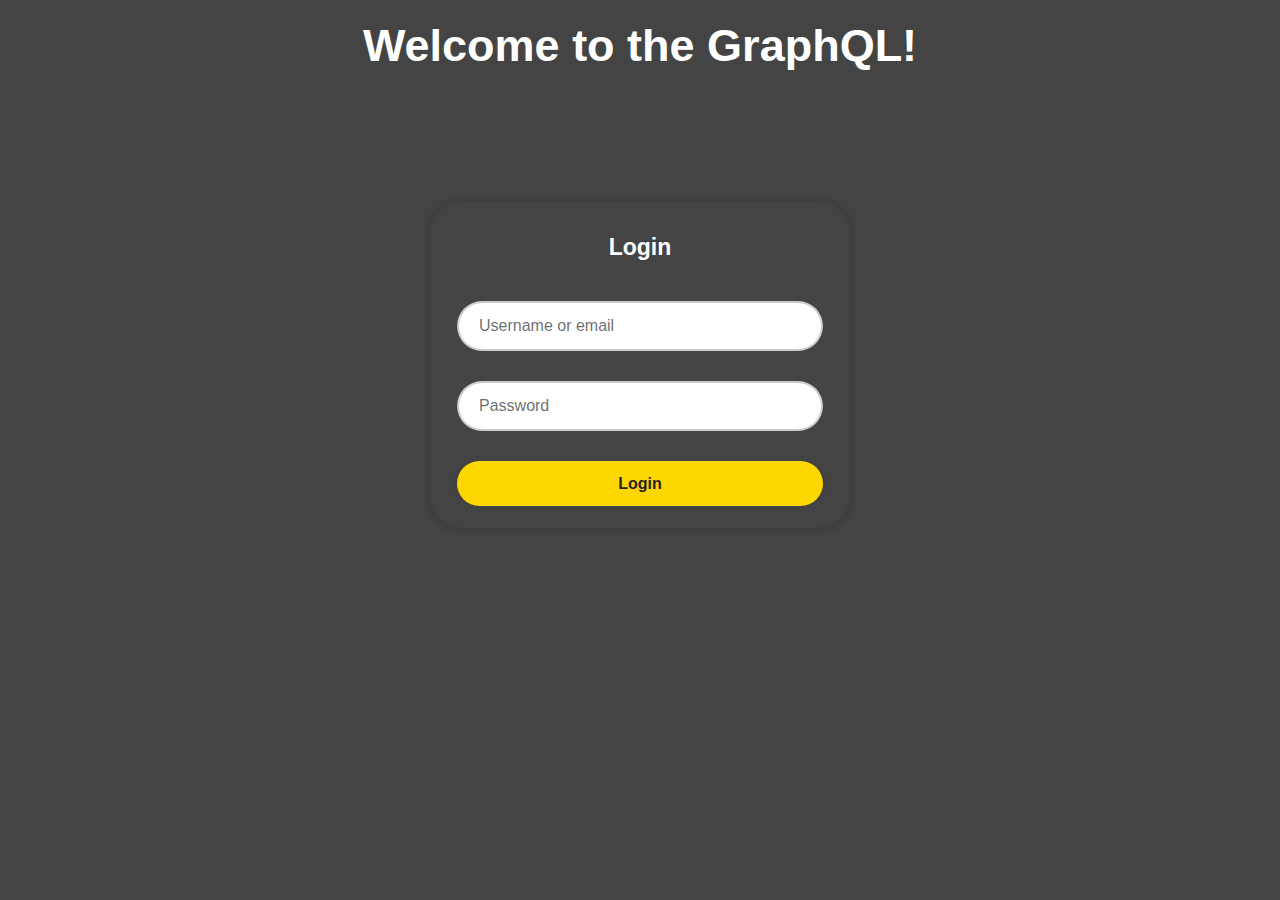
==== index.html @ 44bf0bbd "init" ====
<!DOCTYPE html>
<html lang="en">

<head>
    <meta charset="UTF-8">
    <meta name="viewport" content="width=device-width, initial-scale=1.0">
    <title>GRAPHQL</title>
    <link rel="stylesheet" href="/css/style.css" >

    <div class="banner">
        <h1>Welcome to the GraphQL!</h1>
    </div>

</head>

<body>


    <div class="center">
        <div class="table">
            <form id="form">
                <h1 class="flex">Login</h1>
                <div class="input-box">
                    <label for="username-email"></label><input type="text" placeholder="Username or email" required id="username-email">
                    <i class='bx bx-user'></i>
                </div>
                <div class="input-box">
                    <label for="password"></label><input type="password" placeholder="Password" required id="password">
                    <i class='bx bx-lock-alt'></i>
                </div>
                <div id="error-message" class="error-message"></div>
                <button type="submit" class="btn" id="login-submit">
                    Login <i class='bx bx-log-in'></i>
                </button>
            </form>
        </div>
    </div>

    <script type="module" src="./JS/indexScript.js"></script>
</body>

</html>
---- css/style.css ----
/* Global Styles */
* {
  margin: 0;
  padding: 0;
  box-sizing: border-box;
  font-family: sans-serif;
  background-color: #444444;
}

h1,
h2 {
  color: white;
}

h1 {
  font-size: 45px;
  padding: 10px;
  display: inline;
}

h2 {
  font-size: 35px;
  padding: 15px;
}

p {
  margin: 20px;
}

.banner {
  margin-top: 20px;
  margin-bottom: 120px;
}

body {
  display: flex;
  flex-direction: column;
  align-items: center;
  color: #e0e0e0;
  margin: 0;
  padding: 0;
  height: 100%;
  overflow: hidden;
}

/* Header */
header {
  background: rgba(0, 0, 0, 0.4);
  width: 100%;
  display: flex;
  justify-content: space-between;
  align-items: center;
  padding: 15px;
  box-shadow: 0 2px 5px rgba(0, 0, 0, 0.4);
}

#username {
  color: rgb(255, 255, 255);
  font-size: 30px;
}

main {
  width: 100%;
  margin-left: 200px;
  height: 100vh; /* Full viewport height */
  display: flex;
  flex-wrap: wrap; /* Allows the tabels to wrap to the next line */
  padding: 10px; /* Adds padding around the main container */
  flex-direction: column;
  align-content: flex-start;
}

/* table and Input Box Styles */
.table {
  display: flex;
  flex-direction: column;
  width: 420px;
  background: transparent;
  border: 2px solid rgba(63, 60, 60, 0.2);
  border-radius: 30px;
  backdrop-filter: blur(12px);
  box-shadow: 0 0 10px rgba(0, 0, 0, 0.2);
  padding: 20px 25px;
  box-sizing: border-box; /* Ensures padding and border are included in the width */
  margin: 10px; /* Adds margin around each table */
}

.table h1 {
  font-size: 23px;
  color: white;
}

.progress-size {
  width: 140vh;
  height: 654px;
}

/* login box */

.table .input-box {
  width: 100%;
  position: relative;
  height: 50px;
  margin: 30px 0;
  color: white;
}

.input-box input {
  width: 100%;
  height: 100%;
  background: white;
  outline: none;
  border: 2px solid;
  border-radius: 40px;
  font-size: 16px;
  color: rgba(0, 0, 0, 0.199);
  padding: 20px 45px 20px 20px;
}

.input-box input::placeholder {
  color: rgba(33, 31, 31, 0.667);
}

.input-box i {
  position: absolute;
  right: 20px;
  top: 50%;
  transform: translateY(-50%);
  font-size: 20px;
  color: rgb(255, 255, 255);
}

.table .btn {
  width: 100%;
  height: 45px;
  border: none;
  outline: none;
  border-radius: 40px;
  box-shadow: 0 0 10px rgba(0, 0, 0, 0.1);
  cursor: pointer;
  font-size: 16px;
  font-weight: 600;
}

/* Flex Containers */
.flex {
  display: flex;
  align-items: center;
  justify-content: center;
}

.flex.space-between {
  justify-content: space-between;
}

/* XP Display */
.xpDisplay {
  display: flex;
  justify-content: space-between;
}

.module-name,
.module-level,
.module-xp {
  padding: 5px;
  color: white;
  font-weight: bold;

}

/* Buttons */
.btn {
  transition: all 0.3s ease-in-out;
  width: 180px;
  height: 50px;
  border-radius: 50px;
  background-color: gold;
  box-shadow: 0 0 10px rgba(0, 0, 0, 0.1);
  outline: none;
  cursor: pointer;
  border: none;
  font-size: 24px;
  font-weight: bold;
  color: #232526;
}

.btn:hover {
  background-color: #f0f0f0;
  box-shadow: 0 0 15px rgba(0, 0, 0, 0.2);
}

.btn:active {
  background-color: #e0e0e0;
  box-shadow: 0 0 5px rgba(0, 0, 0, 0.1);
}

.logout {
  width: 120px;
  height: 40px;
  font-size: 20px;
  background-color: white;
}

/* Audit Chart */
#audit-ratio {
  padding: 30px 0;
  width: 90%;
  display: flex;
  align-items: center;
  justify-content: center;
  column-gap: 5vw;
  border-radius: 10px;
  box-shadow: 0 2px 5px rgba(0, 0, 0, 0.4);
  background-color: rgba(0, 0, 0, 0.3);
}

#audit-chart {
  margin: 0 auto;
  transform: rotate(-90deg);
  background: #444;
  border-radius: 50%;
  display: block;
}

.pie {
  fill: cornflowerblue;
  stroke: gold;
  stroke-width: 200;
  stroke-dasharray: 0 628;
  transition: stroke-dasharray 0.3s ease;
}

.legend {
  display: flex;
  align-items: center;
  column-gap: 10px;
  margin-top: 10px;
}

.dots {
  width: 10px;
  height: 10px;
  border-radius: 50%;
  background-color: gold;
}

.dot {
  background-color: cornflowerblue;
}

.graph .labels.x-labels,
.graph .labels.y-labels {
  font-size: 13px;
  fill: #ecf0f1;
}

.labels .label-title {
  font-weight: bold;
  text-transform: uppercase;
  font-size: 12px;
  fill: #ecf0f1;
}


.axeText {
  display: none;
  font-size: 12px;
  fill: black;
}

.axe:hover + .axeText {
  display: block;
}

.line{
  stroke: cornflowerblue;
}

.info-container {
    width: 35%;
    padding: 50px;
    background: rgba(0, 0, 0, 0.3);
    box-shadow: 0 2px 5px rgba(0, 0, 0, 0.4);
    display: flex;
    margin: 15px;
    flex-direction: column;
    height: auto;
    justify-content: space-between;
    cursor: pointer;
    align-items: center;
    perspective: 1000px;
}

.info-container img {
    padding: 30px;
    height: 400px;
    align-items: center;
}

.inner-container {
    font-size: 30px;
    color: white;
    padding: 15px;
    width: 100%;
    backface-visibility: hidden;
    transition: transform 1s;
}


.front {
    transform: rotateY(0deg);
}

.back {
    transform: rotateY(180deg);
    display: none;
}

.info-container.rotated .front {
    display: none;
}

.info-container.rotated .back {
    display: block;
}

.info-container.rotated .inner-container.front {
    animation: rotateForward 1s forwards;
}

.info-container.rotated .inner-container.back {
    animation: rotateBackward 1s forwards;
}
#received-title{
  color: gold;
}

#given-title{
  color: cornflowerblue;
}
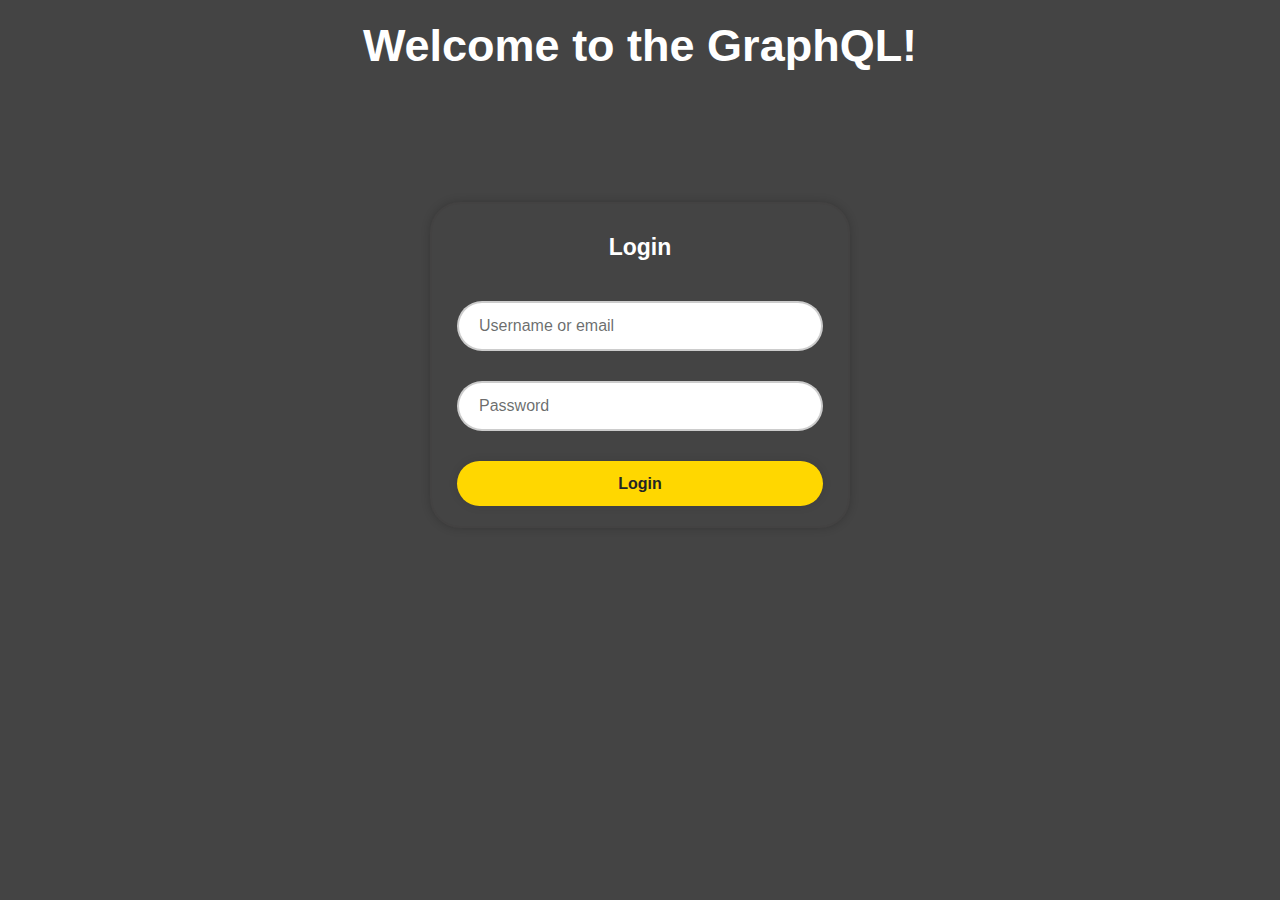
==== commit db1b206d: "Update index.html" ====
--- a/index.html
+++ b/index.html
@@ -5,7 +5,7 @@
     <meta charset="UTF-8">
     <meta name="viewport" content="width=device-width, initial-scale=1.0">
     <title>GRAPHQL</title>
-    <link rel="stylesheet" href="/css/style.css" >
+    <link rel="stylesheet" type="text/css" href="css/style.css">
 
     <div class="banner">
         <h1>Welcome to the GraphQL!</h1>
@@ -39,4 +39,4 @@
     <script type="module" src="./JS/indexScript.js"></script>
 </body>
 
-</html>+</html>
--- a/css/style.css
+++ b/css/style.css
@@ -78,7 +78,6 @@
   background: transparent;
   border: 2px solid rgba(63, 60, 60, 0.2);
   border-radius: 30px;
-  backdrop-filter: blur(12px);
   box-shadow: 0 0 10px rgba(0, 0, 0, 0.2);
   padding: 20px 25px;
   box-sizing: border-box; /* Ensures padding and border are included in the width */
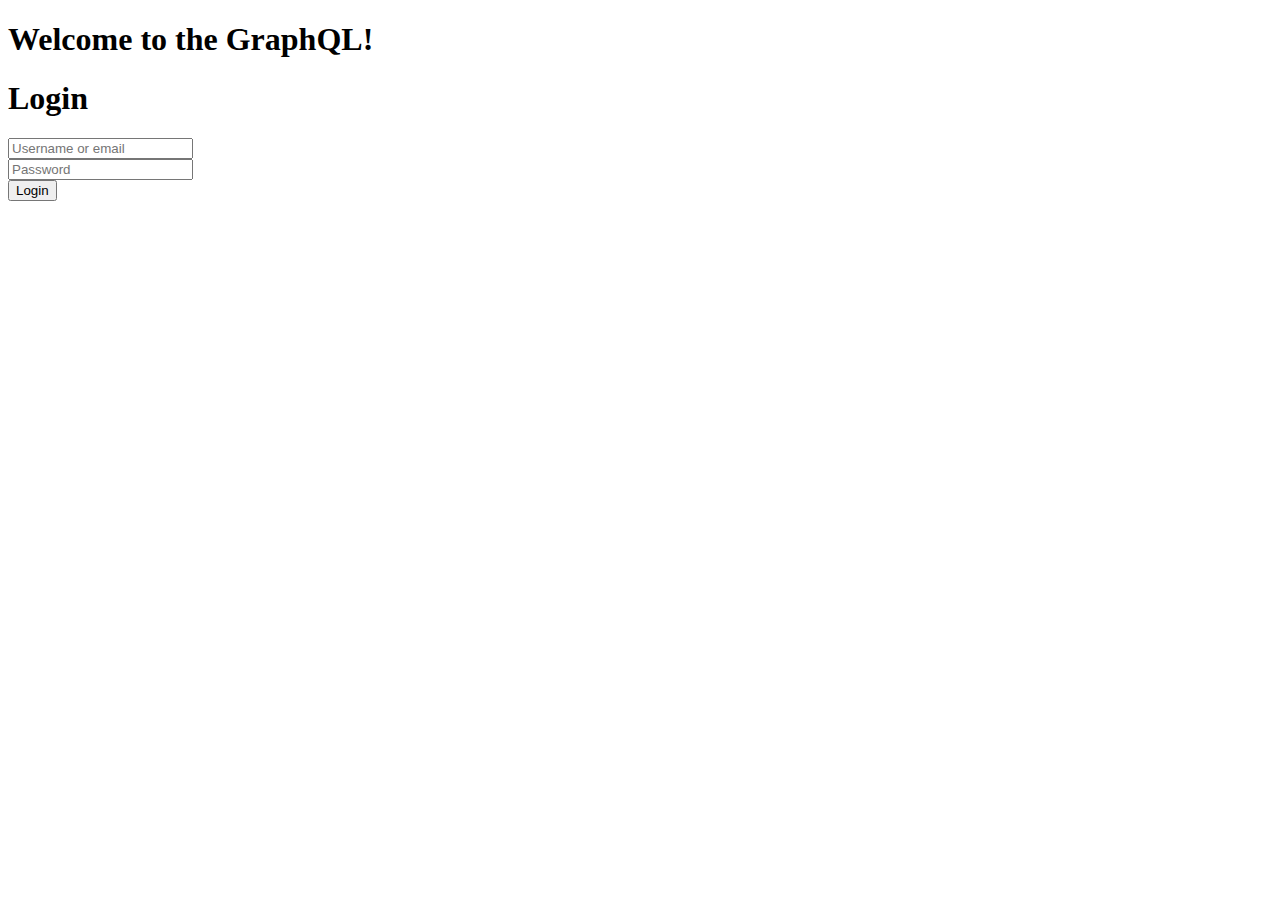
==== commit 72b5befb: "Update index.html" ====
--- a/index.html
+++ b/index.html
@@ -5,7 +5,7 @@
     <meta charset="UTF-8">
     <meta name="viewport" content="width=device-width, initial-scale=1.0">
     <title>GRAPHQL</title>
-    <link rel="stylesheet" type="text/css" href="css/style.css">
+    <link rel="stylesheet" type="text/css" href="graphql/css/style.css">
 
     <div class="banner">
         <h1>Welcome to the GraphQL!</h1>
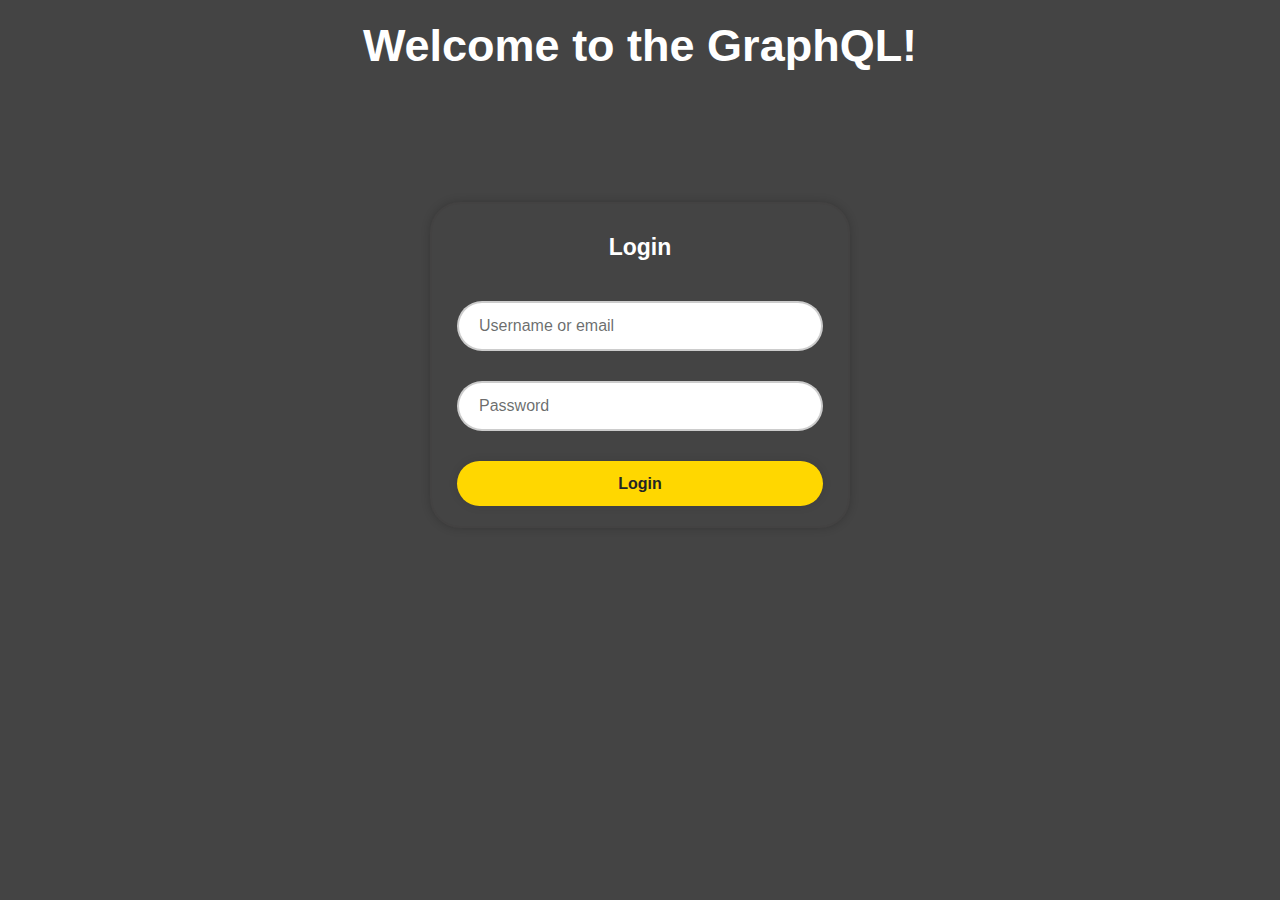
==== commit a5073964: "Update index.html" ====
--- a/index.html
+++ b/index.html
@@ -5,7 +5,7 @@
     <meta charset="UTF-8">
     <meta name="viewport" content="width=device-width, initial-scale=1.0">
     <title>GRAPHQL</title>
-    <link rel="stylesheet" type="text/css" href="graphql/css/style.css">
+    <link rel="stylesheet" type="text/css" href="/css/style.css">
 
     <div class="banner">
         <h1>Welcome to the GraphQL!</h1>
--- a/css/style.css
+++ b/css/style.css
@@ -0,0 +1,339 @@
+/* Global Styles */
+* {
+  margin: 0;
+  padding: 0;
+  box-sizing: border-box;
+  font-family: sans-serif;
+  background-color: #444444;
+}
+
+h1,
+h2 {
+  color: white;
+}
+
+h1 {
+  font-size: 45px;
+  padding: 10px;
+  display: inline;
+}
+
+h2 {
+  font-size: 35px;
+  padding: 15px;
+}
+
+p {
+  margin: 20px;
+}
+
+.banner {
+  margin-top: 20px;
+  margin-bottom: 120px;
+}
+
+body {
+  display: flex;
+  flex-direction: column;
+  align-items: center;
+  color: #e0e0e0;
+  margin: 0;
+  padding: 0;
+  height: 100%;
+  overflow: hidden;
+}
+
+/* Header */
+header {
+  background: rgba(0, 0, 0, 0.4);
+  width: 100%;
+  display: flex;
+  justify-content: space-between;
+  align-items: center;
+  padding: 15px;
+  box-shadow: 0 2px 5px rgba(0, 0, 0, 0.4);
+}
+
+#username {
+  color: rgb(255, 255, 255);
+  font-size: 30px;
+}
+
+main {
+  width: 100%;
+  margin-left: 200px;
+  height: 100vh; /* Full viewport height */
+  display: flex;
+  flex-wrap: wrap; /* Allows the tabels to wrap to the next line */
+  padding: 10px; /* Adds padding around the main container */
+  flex-direction: column;
+  align-content: flex-start;
+}
+
+/* table and Input Box Styles */
+.table {
+  display: flex;
+  flex-direction: column;
+  width: 420px;
+  background: transparent;
+  border: 2px solid rgba(63, 60, 60, 0.2);
+  border-radius: 30px;
+  box-shadow: 0 0 10px rgba(0, 0, 0, 0.2);
+  padding: 20px 25px;
+  box-sizing: border-box; /* Ensures padding and border are included in the width */
+  margin: 10px; /* Adds margin around each table */
+}
+
+.table h1 {
+  font-size: 23px;
+  color: white;
+}
+
+.progress-size {
+  width: 140vh;
+  height: 654px;
+}
+
+/* login box */
+
+.table .input-box {
+  width: 100%;
+  position: relative;
+  height: 50px;
+  margin: 30px 0;
+  color: white;
+}
+
+.input-box input {
+  width: 100%;
+  height: 100%;
+  background: white;
+  outline: none;
+  border: 2px solid;
+  border-radius: 40px;
+  font-size: 16px;
+  color: rgba(0, 0, 0, 0.199);
+  padding: 20px 45px 20px 20px;
+}
+
+.input-box input::placeholder {
+  color: rgba(33, 31, 31, 0.667);
+}
+
+.input-box i {
+  position: absolute;
+  right: 20px;
+  top: 50%;
+  transform: translateY(-50%);
+  font-size: 20px;
+  color: rgb(255, 255, 255);
+}
+
+.table .btn {
+  width: 100%;
+  height: 45px;
+  border: none;
+  outline: none;
+  border-radius: 40px;
+  box-shadow: 0 0 10px rgba(0, 0, 0, 0.1);
+  cursor: pointer;
+  font-size: 16px;
+  font-weight: 600;
+}
+
+/* Flex Containers */
+.flex {
+  display: flex;
+  align-items: center;
+  justify-content: center;
+}
+
+.flex.space-between {
+  justify-content: space-between;
+}
+
+/* XP Display */
+.xpDisplay {
+  display: flex;
+  justify-content: space-between;
+}
+
+.module-name,
+.module-level,
+.module-xp {
+  padding: 5px;
+  color: white;
+  font-weight: bold;
+
+}
+
+/* Buttons */
+.btn {
+  transition: all 0.3s ease-in-out;
+  width: 180px;
+  height: 50px;
+  border-radius: 50px;
+  background-color: gold;
+  box-shadow: 0 0 10px rgba(0, 0, 0, 0.1);
+  outline: none;
+  cursor: pointer;
+  border: none;
+  font-size: 24px;
+  font-weight: bold;
+  color: #232526;
+}
+
+.btn:hover {
+  background-color: #f0f0f0;
+  box-shadow: 0 0 15px rgba(0, 0, 0, 0.2);
+}
+
+.btn:active {
+  background-color: #e0e0e0;
+  box-shadow: 0 0 5px rgba(0, 0, 0, 0.1);
+}
+
+.logout {
+  width: 120px;
+  height: 40px;
+  font-size: 20px;
+  background-color: white;
+}
+
+/* Audit Chart */
+#audit-ratio {
+  padding: 30px 0;
+  width: 90%;
+  display: flex;
+  align-items: center;
+  justify-content: center;
+  column-gap: 5vw;
+  border-radius: 10px;
+  box-shadow: 0 2px 5px rgba(0, 0, 0, 0.4);
+  background-color: rgba(0, 0, 0, 0.3);
+}
+
+#audit-chart {
+  margin: 0 auto;
+  transform: rotate(-90deg);
+  background: #444;
+  border-radius: 50%;
+  display: block;
+}
+
+.pie {
+  fill: cornflowerblue;
+  stroke: gold;
+  stroke-width: 200;
+  stroke-dasharray: 0 628;
+  transition: stroke-dasharray 0.3s ease;
+}
+
+.legend {
+  display: flex;
+  align-items: center;
+  column-gap: 10px;
+  margin-top: 10px;
+}
+
+.dots {
+  width: 10px;
+  height: 10px;
+  border-radius: 50%;
+  background-color: gold;
+}
+
+.dot {
+  background-color: cornflowerblue;
+}
+
+.graph .labels.x-labels,
+.graph .labels.y-labels {
+  font-size: 13px;
+  fill: #ecf0f1;
+}
+
+.labels .label-title {
+  font-weight: bold;
+  text-transform: uppercase;
+  font-size: 12px;
+  fill: #ecf0f1;
+}
+
+
+.axeText {
+  display: none;
+  font-size: 12px;
+  fill: black;
+}
+
+.axe:hover + .axeText {
+  display: block;
+}
+
+.line{
+  stroke: cornflowerblue;
+}
+
+.info-container {
+    width: 35%;
+    padding: 50px;
+    background: rgba(0, 0, 0, 0.3);
+    box-shadow: 0 2px 5px rgba(0, 0, 0, 0.4);
+    display: flex;
+    margin: 15px;
+    flex-direction: column;
+    height: auto;
+    justify-content: space-between;
+    cursor: pointer;
+    align-items: center;
+    perspective: 1000px;
+}
+
+.info-container img {
+    padding: 30px;
+    height: 400px;
+    align-items: center;
+}
+
+.inner-container {
+    font-size: 30px;
+    color: white;
+    padding: 15px;
+    width: 100%;
+    backface-visibility: hidden;
+    transition: transform 1s;
+}
+
+
+.front {
+    transform: rotateY(0deg);
+}
+
+.back {
+    transform: rotateY(180deg);
+    display: none;
+}
+
+.info-container.rotated .front {
+    display: none;
+}
+
+.info-container.rotated .back {
+    display: block;
+}
+
+.info-container.rotated .inner-container.front {
+    animation: rotateForward 1s forwards;
+}
+
+.info-container.rotated .inner-container.back {
+    animation: rotateBackward 1s forwards;
+}
+#received-title{
+  color: gold;
+}
+
+#given-title{
+  color: cornflowerblue;
+}
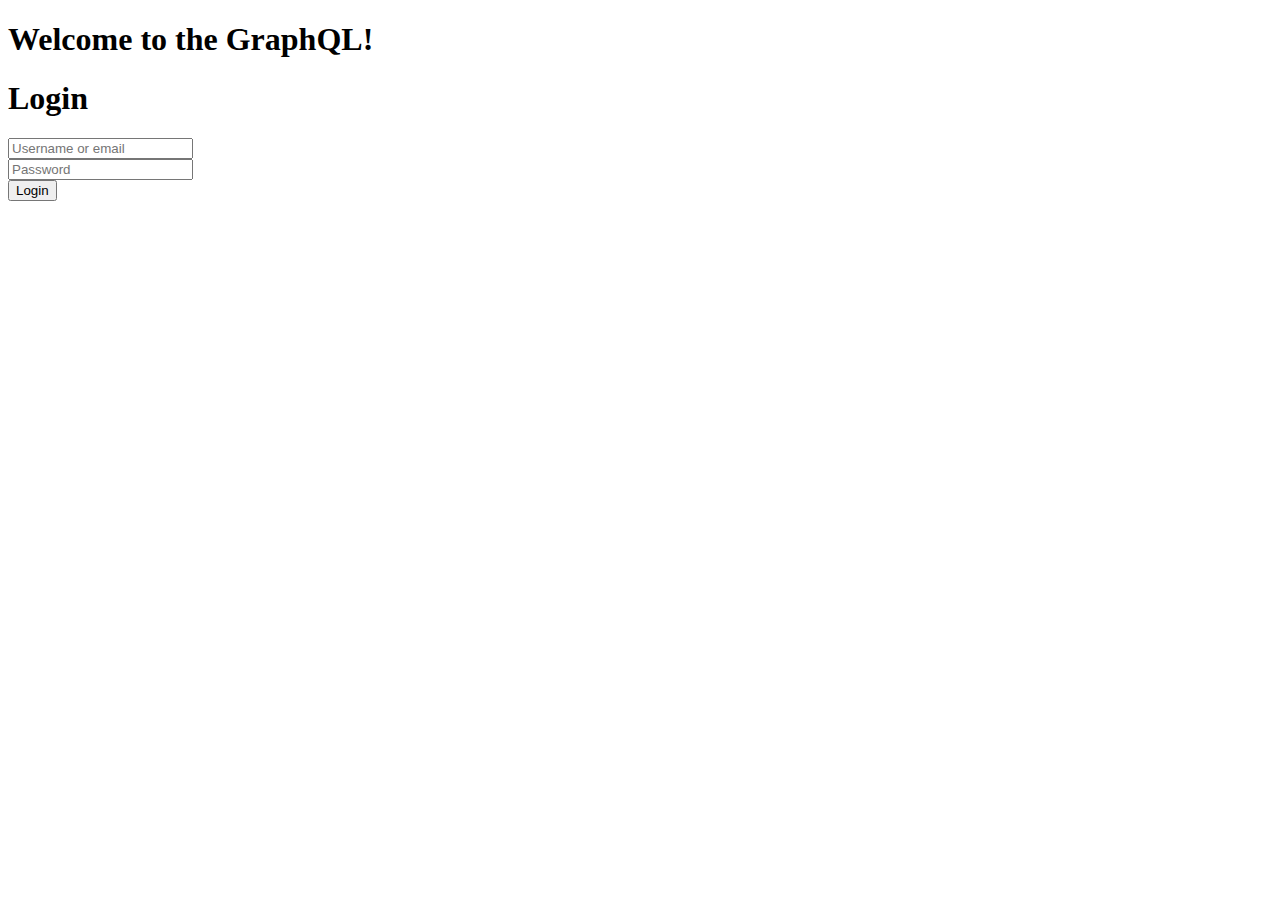
==== commit cfe22845: "Update index.html" ====
--- a/index.html
+++ b/index.html
@@ -5,7 +5,7 @@
     <meta charset="UTF-8">
     <meta name="viewport" content="width=device-width, initial-scale=1.0">
     <title>GRAPHQL</title>
-    <link rel="stylesheet" type="text/css" href="/css/style.css">
+    <link rel="stylesheet" type="text/css" href="graphql/css/style.css">
 
     <div class="banner">
         <h1>Welcome to the GraphQL!</h1>
